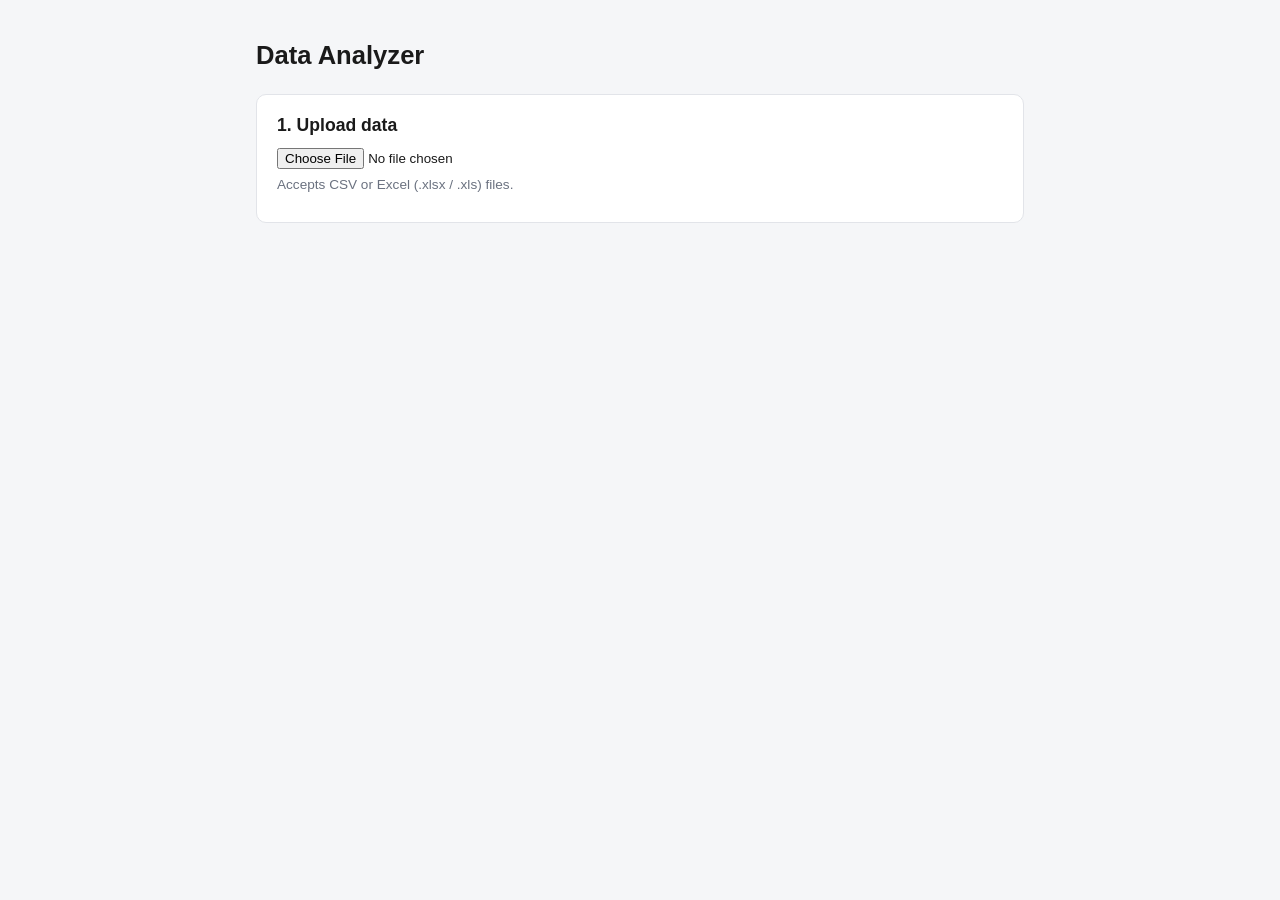
==== webapp/index.html @ 8fa283dc "Add data analyzer web app (CSV/Excel upload, chart, PNG export) Static client-side app: upload CSV/X" ====
<!DOCTYPE html>
<html lang="en">
<head>
  <meta charset="UTF-8" />
  <meta name="viewport" content="width=device-width, initial-scale=1.0" />
  <title>Data Analyzer</title>
  <link rel="stylesheet" href="style.css" />
  <script src="vendor/papaparse.min.js"></script>
  <script src="vendor/xlsx.full.min.js"></script>
  <script src="vendor/chart.umd.js"></script>
</head>
<body>
  <div class="container">
    <h1>Data Analyzer</h1>

    <section class="card">
      <h2>1. Upload data</h2>
      <input type="file" id="fileInput" accept=".csv,.xlsx,.xls" />
      <p class="hint">Accepts CSV or Excel (.xlsx / .xls) files.</p>
      <div id="fileStatus" class="status"></div>
    </section>

    <section class="card" id="previewSection" hidden>
      <h2>2. Preview</h2>
      <div class="table-wrap">
        <table id="previewTable"></table>
      </div>
      <p class="hint" id="previewHint"></p>
    </section>

    <section class="card" id="analyzeSection" hidden>
      <h2>3. Analyze</h2>
      <button id="analyzeBtn">Analyze</button>
      <div id="analyzeStatus" class="status"></div>
    </section>

    <section class="card" id="resultsSection" hidden>
      <h2>4. Results</h2>
      <div class="chart-controls">
        <label>
          Chart type:
          <select id="chartType">
            <option value="bar">Bar chart</option>
            <option value="pie">Pie chart</option>
          </select>
        </label>
        <button id="downloadBtn">Download PNG</button>
      </div>
      <div class="chart-wrap">
        <canvas id="resultChart"></canvas>
      </div>
    </section>
  </div>

  <script src="app.js"></script>
</body>
</html>
---- webapp/style.css ----
:root {
  color-scheme: light dark;
  --bg: #f5f6f8;
  --card-bg: #ffffff;
  --text: #1a1a1a;
  --muted: #6b7280;
  --border: #e2e4e9;
  --accent: #2563eb;
  --accent-hover: #1d4ed8;
}

@media (prefers-color-scheme: dark) {
  :root {
    --bg: #14161a;
    --card-bg: #1e2126;
    --text: #f0f0f0;
    --muted: #9aa0ab;
    --border: #2c2f36;
    --accent: #3b82f6;
    --accent-hover: #60a5fa;
  }
}

* {
  box-sizing: border-box;
}

body {
  margin: 0;
  background: var(--bg);
  color: var(--text);
  font-family: -apple-system, BlinkMacSystemFont, "Segoe UI", Roboto, Helvetica, Arial, sans-serif;
}

.container {
  max-width: 800px;
  margin: 0 auto;
  padding: 24px 16px 64px;
}

h1 {
  font-size: 1.6rem;
  margin-bottom: 24px;
}

.card {
  background: var(--card-bg);
  border: 1px solid var(--border);
  border-radius: 10px;
  padding: 20px;
  margin-bottom: 20px;
}

.card h2 {
  font-size: 1.1rem;
  margin-top: 0;
  margin-bottom: 12px;
}

.hint {
  color: var(--muted);
  font-size: 0.85rem;
  margin: 8px 0 0;
}

.status {
  margin-top: 10px;
  font-size: 0.9rem;
}

.status.error {
  color: #dc2626;
}

.status.success {
  color: #16a34a;
}

button {
  background: var(--accent);
  color: #fff;
  border: none;
  padding: 10px 18px;
  border-radius: 6px;
  font-size: 0.95rem;
  cursor: pointer;
}

button:hover {
  background: var(--accent-hover);
}

button:disabled {
  background: var(--muted);
  cursor: not-allowed;
}

input[type="file"] {
  display: block;
}

.table-wrap {
  overflow-x: auto;
  max-height: 300px;
  overflow-y: auto;
  border: 1px solid var(--border);
  border-radius: 6px;
}

table {
  border-collapse: collapse;
  width: 100%;
  font-size: 0.85rem;
}

table th,
table td {
  border-bottom: 1px solid var(--border);
  padding: 6px 10px;
  text-align: left;
  white-space: nowrap;
}

table th {
  background: var(--bg);
  position: sticky;
  top: 0;
}

.chart-controls {
  display: flex;
  align-items: center;
  gap: 16px;
  margin-bottom: 16px;
  flex-wrap: wrap;
}

.chart-controls label {
  display: flex;
  align-items: center;
  gap: 8px;
}

select {
  padding: 6px 10px;
  border-radius: 6px;
  border: 1px solid var(--border);
  background: var(--card-bg);
  color: var(--text);
}

.chart-wrap {
  position: relative;
  width: 100%;
  max-width: 100%;
  background: #ffffff;
  border-radius: 8px;
  padding: 12px;
}

.chart-wrap canvas {
  max-width: 100%;
}
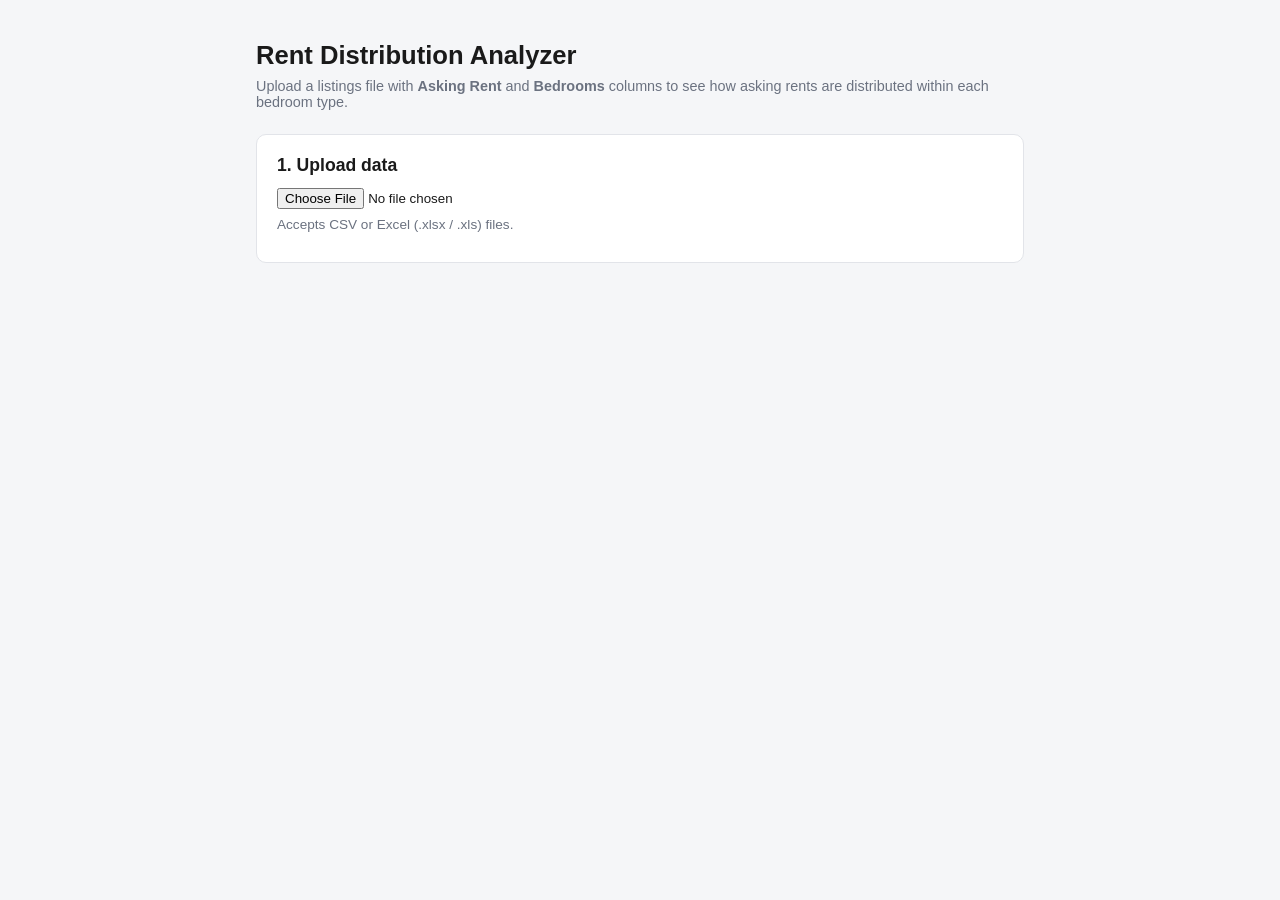
==== commit abb54eb6: "Add rent distribution analysis by bedroom type Replace the placeholder analysis with the real logic:" ====
--- a/webapp/index.html
+++ b/webapp/index.html
@@ -3,7 +3,7 @@
 <head>
   <meta charset="UTF-8" />
   <meta name="viewport" content="width=device-width, initial-scale=1.0" />
-  <title>Data Analyzer</title>
+  <title>Rent Distribution Analyzer</title>
   <link rel="stylesheet" href="style.css" />
   <script src="vendor/papaparse.min.js"></script>
   <script src="vendor/xlsx.full.min.js"></script>
@@ -11,7 +11,11 @@
 </head>
 <body>
   <div class="container">
-    <h1>Data Analyzer</h1>
+    <h1>Rent Distribution Analyzer</h1>
+    <p class="subtitle">
+      Upload a listings file with <strong>Asking Rent</strong> and <strong>Bedrooms</strong> columns to see how
+      asking rents are distributed within each bedroom type.
+    </p>
 
     <section class="card">
       <h2>1. Upload data</h2>
@@ -28,27 +32,41 @@
       <p class="hint" id="previewHint"></p>
     </section>
 
+    <section class="card" id="bandsSection" hidden>
+      <h2>3. Price bands</h2>
+      <p class="hint">
+        A band covers its lower value up to — but not including — its upper value, so £1,500 falls in
+        £1,500–£1,800. Rents outside every band are counted as "Other".
+      </p>
+      <div id="bandList" class="band-list"></div>
+      <div class="band-actions">
+        <button id="addBandBtn" class="secondary">Add band</button>
+        <button id="resetBandsBtn" class="secondary">Reset to defaults</button>
+      </div>
+      <div id="bandError" class="status error"></div>
+    </section>
+
     <section class="card" id="analyzeSection" hidden>
-      <h2>3. Analyze</h2>
-      <button id="analyzeBtn">Analyze</button>
+      <h2>4. Analyse</h2>
+      <button id="analyzeBtn">Analyse</button>
       <div id="analyzeStatus" class="status"></div>
     </section>
 
-    <section class="card" id="resultsSection" hidden>
-      <h2>4. Results</h2>
-      <div class="chart-controls">
-        <label>
-          Chart type:
-          <select id="chartType">
-            <option value="bar">Bar chart</option>
-            <option value="pie">Pie chart</option>
-          </select>
-        </label>
-        <button id="downloadBtn">Download PNG</button>
+    <section id="resultsSection" hidden>
+      <div class="card">
+        <h2>5. Results</h2>
+        <div class="chart-controls">
+          <label>
+            Chart type:
+            <select id="chartType">
+              <option value="bar">Bar chart</option>
+              <option value="pie">Pie chart</option>
+            </select>
+          </label>
+        </div>
+        <div id="summary" class="hint"></div>
       </div>
-      <div class="chart-wrap">
-        <canvas id="resultChart"></canvas>
-      </div>
+      <div id="chartCards"></div>
     </section>
   </div>
 
--- a/webapp/style.css
+++ b/webapp/style.css
@@ -40,7 +40,13 @@
 
 h1 {
   font-size: 1.6rem;
-  margin-bottom: 24px;
+  margin-bottom: 8px;
+}
+
+.subtitle {
+  color: var(--muted);
+  font-size: 0.9rem;
+  margin: 0 0 24px;
 }
 
 .card {
@@ -125,6 +131,89 @@
   background: var(--bg);
   position: sticky;
   top: 0;
+}
+
+button.secondary {
+  background: transparent;
+  color: var(--accent);
+  border: 1px solid var(--border);
+}
+
+button.secondary:hover {
+  background: var(--bg);
+  color: var(--accent-hover);
+}
+
+button.secondary:disabled {
+  background: transparent;
+  color: var(--muted);
+  border-color: var(--border);
+}
+
+.band-list {
+  margin: 16px 0;
+}
+
+.band-row {
+  display: flex;
+  align-items: center;
+  gap: 8px;
+  flex-wrap: wrap;
+  padding: 6px 0;
+}
+
+.band-name {
+  min-width: 62px;
+  font-size: 0.85rem;
+  color: var(--muted);
+}
+
+.band-to,
+.currency {
+  color: var(--muted);
+  font-size: 0.9rem;
+}
+
+.band-input {
+  width: 92px;
+  padding: 6px 8px;
+  border: 1px solid var(--border);
+  border-radius: 6px;
+  background: var(--card-bg);
+  color: var(--text);
+  font-size: 0.9rem;
+}
+
+.band-row button {
+  padding: 5px 12px;
+  font-size: 0.8rem;
+  margin-left: auto;
+}
+
+.band-actions {
+  display: flex;
+  gap: 10px;
+  flex-wrap: wrap;
+}
+
+.chart-card h3 {
+  font-size: 1rem;
+  margin: 0;
+}
+
+.chart-head {
+  display: flex;
+  align-items: center;
+  justify-content: space-between;
+  gap: 12px;
+  margin-bottom: 14px;
+  flex-wrap: wrap;
+}
+
+.empty-msg {
+  color: var(--muted);
+  font-size: 0.9rem;
+  margin: 0;
 }
 
 .chart-controls {
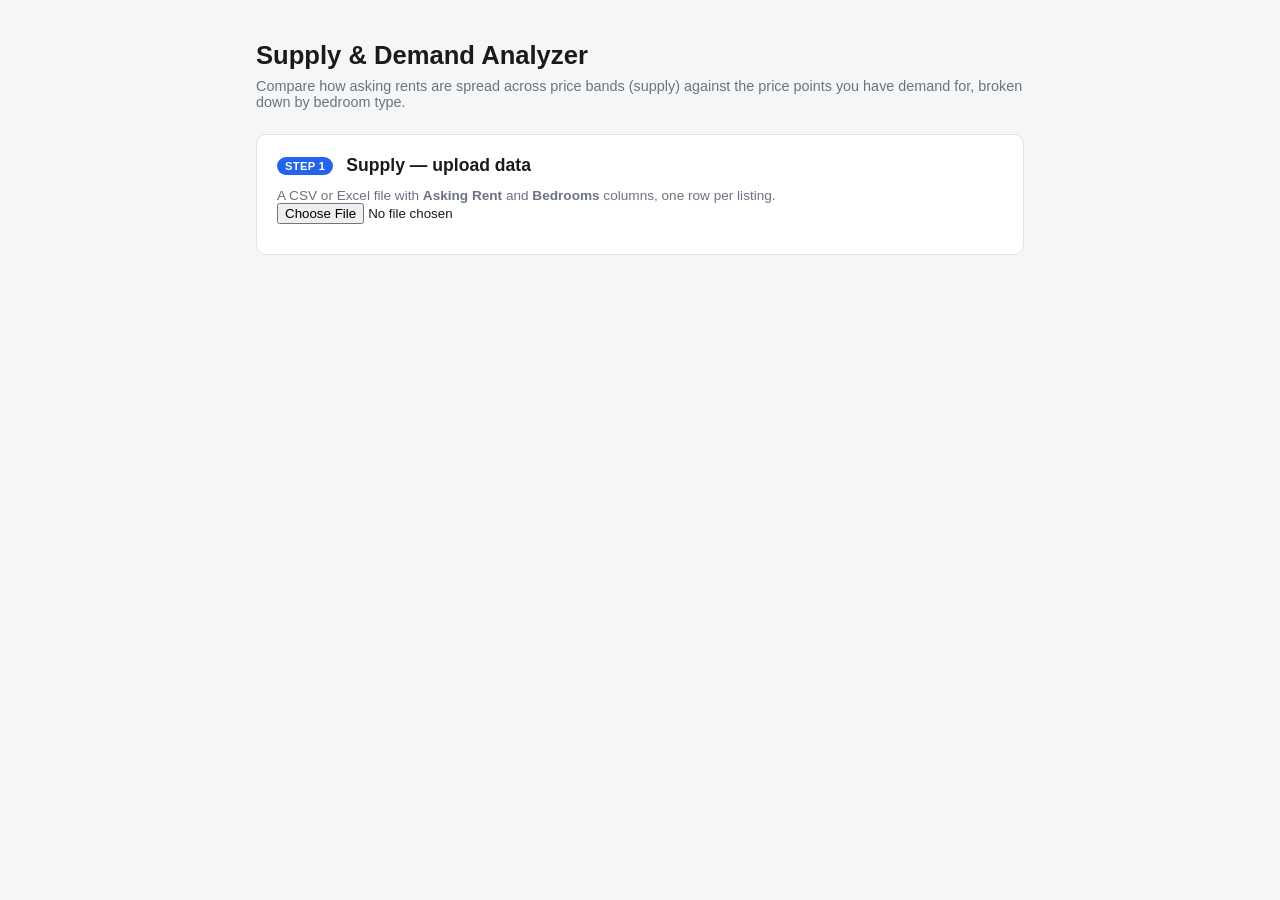
==== commit c21c0166: "Compare supply against entered demand, drop pie charts Restructure the app into a four-step journey:" ====
--- a/webapp/index.html
+++ b/webapp/index.html
@@ -3,7 +3,7 @@
 <head>
   <meta charset="UTF-8" />
   <meta name="viewport" content="width=device-width, initial-scale=1.0" />
-  <title>Rent Distribution Analyzer</title>
+  <title>Supply &amp; Demand Analyzer</title>
   <link rel="stylesheet" href="style.css" />
   <script src="vendor/papaparse.min.js"></script>
   <script src="vendor/xlsx.full.min.js"></script>
@@ -11,32 +11,43 @@
 </head>
 <body>
   <div class="container">
-    <h1>Rent Distribution Analyzer</h1>
+    <h1>Supply &amp; Demand Analyzer</h1>
     <p class="subtitle">
-      Upload a listings file with <strong>Asking Rent</strong> and <strong>Bedrooms</strong> columns to see how
-      asking rents are distributed within each bedroom type.
+      Compare how asking rents are spread across price bands (supply) against the price points you have
+      demand for, broken down by bedroom type.
     </p>
 
     <section class="card">
-      <h2>1. Upload data</h2>
+      <h2><span class="step">Step 1</span> Supply — upload data</h2>
+      <p class="hint">
+        A CSV or Excel file with <strong>Asking Rent</strong> and <strong>Bedrooms</strong> columns, one row
+        per listing.
+      </p>
       <input type="file" id="fileInput" accept=".csv,.xlsx,.xls" />
-      <p class="hint">Accepts CSV or Excel (.xlsx / .xls) files.</p>
       <div id="fileStatus" class="status"></div>
+      <div id="previewBlock" hidden>
+        <div class="table-wrap">
+          <table id="previewTable"></table>
+        </div>
+        <p class="hint" id="previewHint"></p>
+      </div>
     </section>
 
-    <section class="card" id="previewSection" hidden>
-      <h2>2. Preview</h2>
-      <div class="table-wrap">
-        <table id="previewTable"></table>
-      </div>
-      <p class="hint" id="previewHint"></p>
+    <section class="card" id="demandSection" hidden>
+      <h2><span class="step">Step 2</span> Demand — enter data</h2>
+      <p class="hint">
+        For each bedroom type, enter the price points you have demand for and how many units at each. Add a
+        row per price point — demand percentages are worked out within each bedroom type, the same way as
+        supply. Leave a bedroom type blank to chart supply only.
+      </p>
+      <div id="demandGroups"></div>
     </section>
 
     <section class="card" id="bandsSection" hidden>
-      <h2>3. Price bands</h2>
+      <h2>Price bands</h2>
       <p class="hint">
-        A band covers its lower value up to — but not including — its upper value, so £1,500 falls in
-        £1,500–£1,800. Rents outside every band are counted as "Other".
+        Used for both supply and demand. A band covers its lower value up to — but not including — its upper
+        value, so £1,500 falls in £1,500–£1,800. Anything outside every band is counted as "Other".
       </p>
       <div id="bandList" class="band-list"></div>
       <div class="band-actions">
@@ -47,23 +58,14 @@
     </section>
 
     <section class="card" id="analyzeSection" hidden>
-      <h2>4. Analyse</h2>
+      <h2><span class="step">Step 3</span> Analyse</h2>
       <button id="analyzeBtn">Analyse</button>
       <div id="analyzeStatus" class="status"></div>
     </section>
 
     <section id="resultsSection" hidden>
       <div class="card">
-        <h2>5. Results</h2>
-        <div class="chart-controls">
-          <label>
-            Chart type:
-            <select id="chartType">
-              <option value="bar">Bar chart</option>
-              <option value="pie">Pie chart</option>
-            </select>
-          </label>
-        </div>
+        <h2><span class="step">Step 4</span> Results</h2>
         <div id="summary" class="hint"></div>
       </div>
       <div id="chartCards"></div>
--- a/webapp/style.css
+++ b/webapp/style.css
@@ -150,6 +150,70 @@
   border-color: var(--border);
 }
 
+.step {
+  display: inline-block;
+  background: var(--accent);
+  color: #fff;
+  font-size: 0.7rem;
+  font-weight: 600;
+  letter-spacing: 0.03em;
+  text-transform: uppercase;
+  padding: 3px 8px;
+  border-radius: 999px;
+  margin-right: 8px;
+  vertical-align: middle;
+}
+
+.demand-group {
+  padding: 14px 0;
+  border-top: 1px solid var(--border);
+}
+
+.demand-group:first-child {
+  border-top: none;
+  padding-top: 4px;
+}
+
+.demand-group h3 {
+  font-size: 0.95rem;
+  margin: 0 0 10px;
+}
+
+.demand-row {
+  display: flex;
+  align-items: center;
+  gap: 8px;
+  flex-wrap: wrap;
+  padding: 4px 0;
+}
+
+.demand-input {
+  width: 110px;
+  padding: 6px 8px;
+  border: 1px solid var(--border);
+  border-radius: 6px;
+  background: var(--card-bg);
+  color: var(--text);
+  font-size: 0.9rem;
+}
+
+.times {
+  color: var(--muted);
+  font-size: 0.9rem;
+}
+
+.demand-row button {
+  padding: 5px 12px;
+  font-size: 0.8rem;
+  margin-left: auto;
+}
+
+.add-demand {
+  margin-top: 10px;
+  padding: 6px 14px;
+  font-size: 0.85rem;
+}
+
 .band-list {
   margin: 16px 0;
 }
@@ -214,28 +278,6 @@
   color: var(--muted);
   font-size: 0.9rem;
   margin: 0;
-}
-
-.chart-controls {
-  display: flex;
-  align-items: center;
-  gap: 16px;
-  margin-bottom: 16px;
-  flex-wrap: wrap;
-}
-
-.chart-controls label {
-  display: flex;
-  align-items: center;
-  gap: 8px;
-}
-
-select {
-  padding: 6px 10px;
-  border-radius: 6px;
-  border: 1px solid var(--border);
-  background: var(--card-bg);
-  color: var(--text);
 }
 
 .chart-wrap {
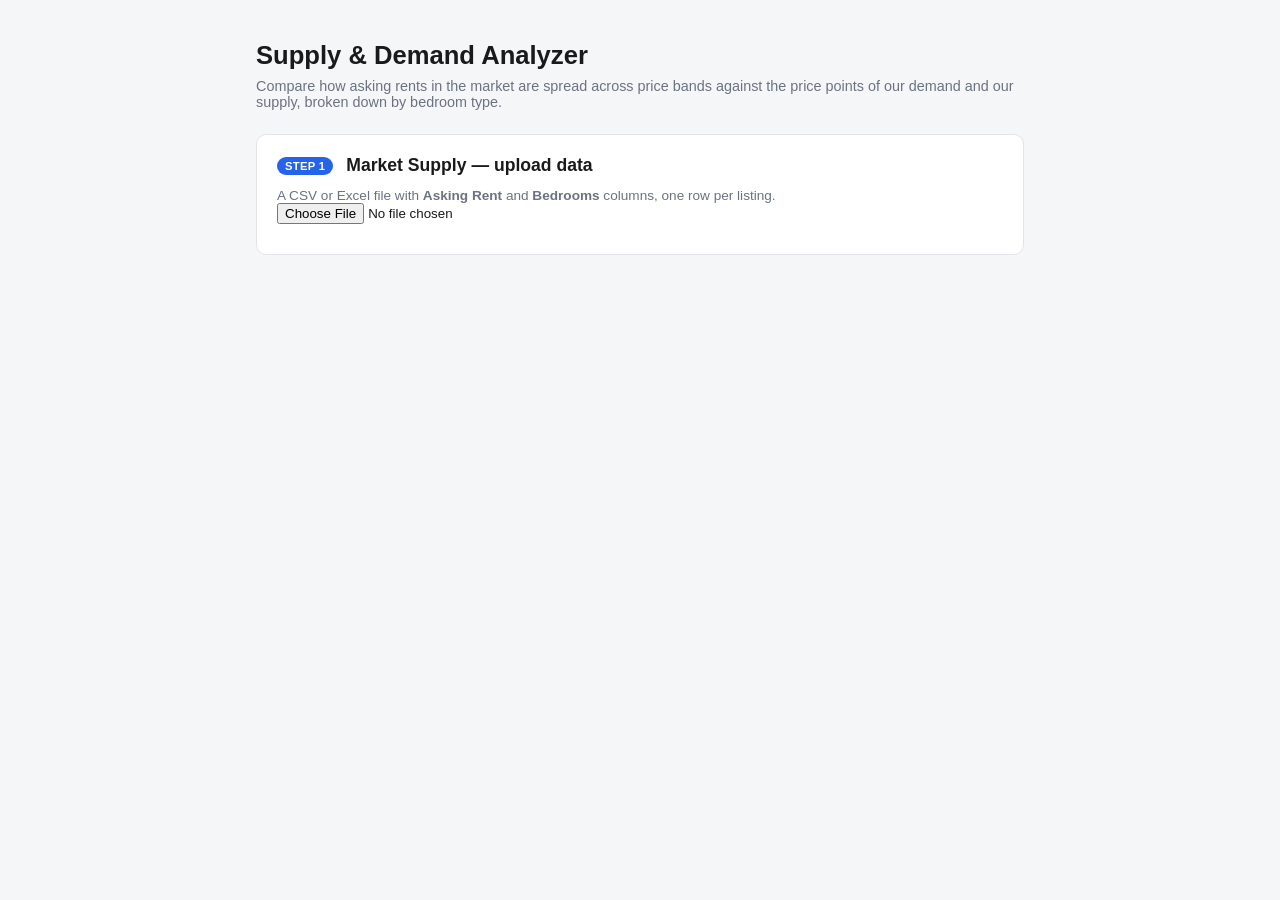
==== commit 784ad777: "Add Our Supply step and two comparison charts per bedroom type Rename the uploaded data to Market Su" ====
--- a/webapp/index.html
+++ b/webapp/index.html
@@ -13,12 +13,12 @@
   <div class="container">
     <h1>Supply &amp; Demand Analyzer</h1>
     <p class="subtitle">
-      Compare how asking rents are spread across price bands (supply) against the price points you have
-      demand for, broken down by bedroom type.
+      Compare how asking rents in the market are spread across price bands against the price points of our
+      demand and our supply, broken down by bedroom type.
     </p>
 
     <section class="card">
-      <h2><span class="step">Step 1</span> Supply — upload data</h2>
+      <h2><span class="step">Step 1</span> Market Supply — upload data</h2>
       <p class="hint">
         A CSV or Excel file with <strong>Asking Rent</strong> and <strong>Bedrooms</strong> columns, one row
         per listing.
@@ -33,20 +33,29 @@
       </div>
     </section>
 
-    <section class="card" id="demandSection" hidden>
-      <h2><span class="step">Step 2</span> Demand — enter data</h2>
+    <section class="card" id="ourDemandSection" hidden>
+      <h2><span class="step">Step 2</span> Our Demand — enter data</h2>
       <p class="hint">
-        For each bedroom type, enter the price points you have demand for and how many units at each. Add a
-        row per price point — demand percentages are worked out within each bedroom type, the same way as
-        supply. Leave a bedroom type blank to chart supply only.
+        For each bedroom type, enter the price points we have demand for and how many units at each. Add a
+        row per price point — percentages are worked out within each bedroom type, the same way as market
+        supply. Leave a bedroom type blank to leave it out of the charts.
       </p>
-      <div id="demandGroups"></div>
+      <div id="ourDemandGroups" class="entry-groups" data-series="ourDemand"></div>
+    </section>
+
+    <section class="card" id="ourSupplySection" hidden>
+      <h2><span class="step">Step 3</span> Our Supply — enter data</h2>
+      <p class="hint">
+        For each bedroom type, enter the price points we are supplying and how many units at each. Add a row
+        per price point. Leave a bedroom type blank to leave it out of the charts.
+      </p>
+      <div id="ourSupplyGroups" class="entry-groups" data-series="ourSupply"></div>
     </section>
 
     <section class="card" id="bandsSection" hidden>
-      <h2>Price bands</h2>
+      <h2><span class="step">Step 4</span> Price bands</h2>
       <p class="hint">
-        Used for both supply and demand. A band covers its lower value up to — but not including — its upper
+        Used for market supply, our demand and our supply. A band covers its lower value up to — but not including — its upper
         value, so £1,500 falls in £1,500–£1,800. Anything outside every band is counted as "Other".
       </p>
       <div id="bandList" class="band-list"></div>
@@ -58,14 +67,14 @@
     </section>
 
     <section class="card" id="analyzeSection" hidden>
-      <h2><span class="step">Step 3</span> Analyse</h2>
+      <h2><span class="step">Step 5</span> Analyse</h2>
       <button id="analyzeBtn">Analyse</button>
       <div id="analyzeStatus" class="status"></div>
     </section>
 
     <section id="resultsSection" hidden>
       <div class="card">
-        <h2><span class="step">Step 4</span> Results</h2>
+        <h2><span class="step">Step 6</span> Results</h2>
         <div id="summary" class="hint"></div>
       </div>
       <div id="chartCards"></div>
--- a/webapp/style.css
+++ b/webapp/style.css
@@ -292,3 +292,18 @@
 .chart-wrap canvas {
   max-width: 100%;
 }
+
+.chart-card > h3 {
+  margin-bottom: 12px;
+}
+
+.chart-block + .chart-block {
+  margin-top: 20px;
+  padding-top: 16px;
+  border-top: 1px solid var(--border);
+}
+
+.chart-block h4 {
+  font-size: 0.9rem;
+  margin: 0;
+}
